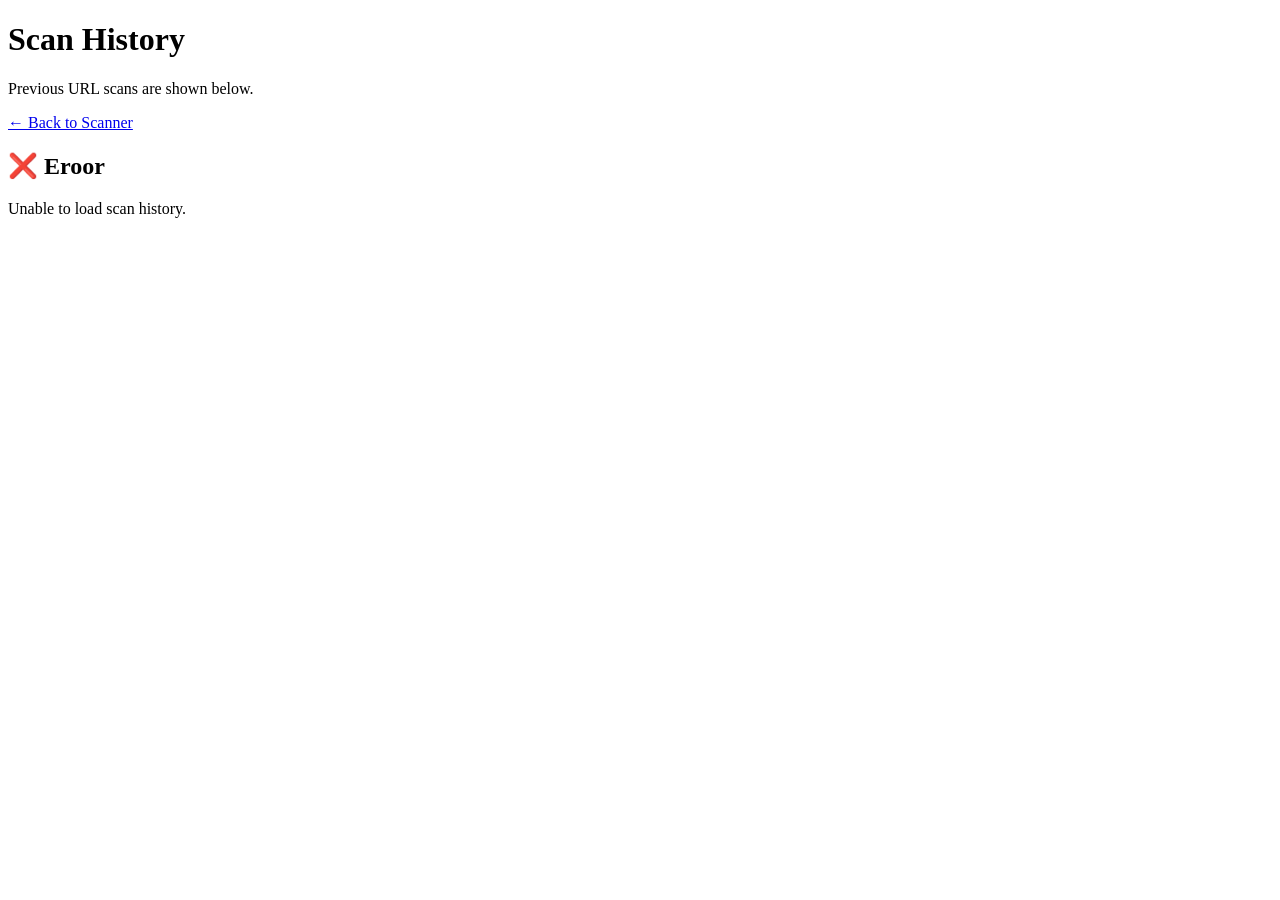
==== templates/history.html @ 33f0a8f9 "initial project setup" ====
<!DOCTYPE html>
<html lang="en">
<head>
    <meta charset="UTF-8">
    <meta name="viewport" content="width=device-width, initial-scale=1.0">
    <title>Scan History</title>

    <link rel="stylesheet" href="{{ url_for('static', filename='css/style.css') }}">
</head>

<body>

    <div class="container">
        <h1>Scan History</h1>
        <p class="description">Previous URL scans are shown below.</p>
        <a href="/" class="history-button">← Back to Scanner</a>

    
    <div id="historyContainer">
        <p>Loading history...</p>
    </div>
    </div>

    <script> 
        async function loadHistoey() {
            const container = document.getElementById("historyContainer");
            try {
                const response = await fetch("/history");
                const data = await response.json();

                if (data.length === 0) {
                    container.innerHTML = `
                        <div class = "result-card">
                            <h2>No scan history</h2>
                            <p>No URLs have been scanned yet.</p>
                        </div>
                    `;
                    return;
                }

                let historyHTML = "";

                data.forEach(item => { 
                    let warningsHTML = "";
                    if (item.warnings && item.warnings.length > 0) {
                        warningsHTML = `
                            <div class="warnings">
                                <h3> ⚠️ Warnings</h3>
                                <ul> ${item.warnings.map(warning => `<li> ${warning}</li>`).join("")}
                                </ul>
                            </div>
                        `;
                    }else{
                        warningsHTML = `
                            <div class="warnings">
                                <h3>✓ No major warnings detected</h3>
                            </div>
                        `;
                    }


                    historyHTML += `
                        <div classs = "result-card">
                            <h2>${item.result}</h2>

                            <div class="url-box">
                                <strong>URL:</strong>
                                <p>${item.url}</p>
                            </div>

                            <div class="risk-score">
                                <strong>Risk Score:</strong>
                                <span>${item.risk_score}/10</span>
                            </div>

                            <div class="risk-level">
                                <strong>Risk Level:</strong>
                                <span>${item.risk_level}</span>
                            </div>

                            ${warningsHTML}

                            <p style="margin-top:15px;">
                                <strong>Scan Time:</strong>
                                ${item.scan_time}
                            </p>
                        </div>
                    `;
                    
                });
                container.innerHTML = historyHTML;
            }catch (error) {
                container.innerHTML = `
                    <div class="result-card error-card">
                        <h2> ❌ Eroor</h2>
                        <p>Unable to load scan history.</p>
                    </div>  
                `;
                console.error(error);
            } 
        }
        loadHistoey();
    </script>

</body>
</html>
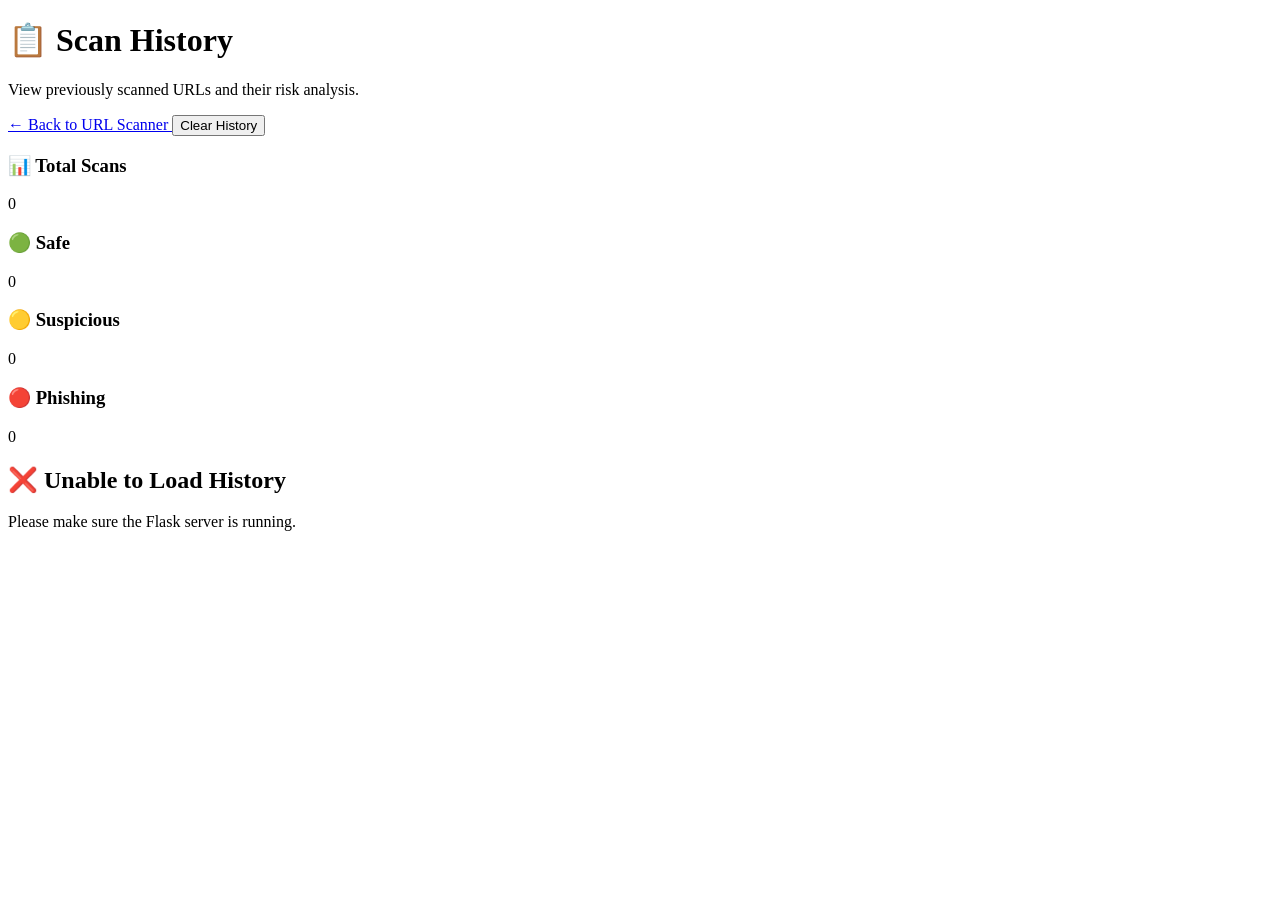
==== commit 3c65fccb: "Add detection details and scan history checks" ====
--- a/templates/history.html
+++ b/templates/history.html
@@ -3,104 +3,305 @@
 <head>
     <meta charset="UTF-8">
     <meta name="viewport" content="width=device-width, initial-scale=1.0">
-    <title>Scan History</title>
-
-    <link rel="stylesheet" href="{{ url_for('static', filename='css/style.css') }}">
+
+    <title>Scan History - Phishing URL Detection System</title>
+
+    <link rel="stylesheet"
+          href="{{ url_for('static', filename='css/style.css') }}">
 </head>
 
 <body>
 
-    <div class="container">
-        <h1>Scan History</h1>
-        <p class="description">Previous URL scans are shown below.</p>
-        <a href="/" class="history-button">← Back to Scanner</a>
-
-    
+<div class="container">
+
+    <h1>📋 Scan History</h1>
+
+    <p class="description">
+        View previously scanned URLs and their risk analysis.
+    </p>
+
+    <a href="/" class="history-button">
+        ← Back to URL Scanner
+    </a>
+
+    <button id="clearHistoryButton" class="clear-history-button">Clear History</button>
+
+    <div class="stats-container">
+
+    <div class="stat-card">
+        <h3>📊 Total Scans</h3>
+        <span id="totalScans">0</span>
+    </div>
+
+    <div class="stat-card safe-stat">
+        <h3>🟢 Safe</h3>
+        <span id="safeScans">0</span>
+    </div>
+
+    <div class="stat-card suspicious-stat">
+        <h3>🟡 Suspicious</h3>
+        <span id="suspiciousScans">0</span>
+    </div>
+
+    <div class="stat-card phishing-stat">
+        <h3>🔴 Phishing</h3>
+        <span id="phishingScans">0</span>
+    </div>
+
+</div>
+
     <div id="historyContainer">
-        <p>Loading history...</p>
-    </div>
-    </div>
-
-    <script> 
-        async function loadHistoey() {
-            const container = document.getElementById("historyContainer");
-            try {
-                const response = await fetch("/history");
-                const data = await response.json();
-
-                if (data.length === 0) {
-                    container.innerHTML = `
-                        <div class = "result-card">
-                            <h2>No scan history</h2>
-                            <p>No URLs have been scanned yet.</p>
+
+        <div class="result-card loading-card">
+            <h2>🔄 Loading History...</h2>
+            <p>Please wait.</p>
+        </div>
+
+    </div>
+
+</div>
+
+<script>
+
+async function loadHistory() {
+
+    const container = document.getElementById("historyContainer");
+
+    try {
+
+        const response = await fetch("/history");
+        const data = await response.json();
+
+        let safeCount = 0;
+        let suspiciousCount = 0;
+        let phishingCount = 0;
+
+        data.forEach(item => {
+
+            if (item.result === "Likely Safe") {
+                safeCount++;
+            }
+            else if (item.result === "Suspicious") {
+                suspiciousCount++;
+            }
+            else if (item.result === "Potentially Phishing") {
+                phishingCount++;
+            }
+
+        });
+
+        document.getElementById("totalScans").textContent = data.length;
+        document.getElementById("safeScans").textContent = safeCount;
+        document.getElementById("suspiciousScans").textContent = suspiciousCount;
+        document.getElementById("phishingScans").textContent = phishingCount;
+
+        if (data.length === 0) {
+
+            container.innerHTML = `
+                <div class="result-card">
+                    <h2>📭 No Scan History</h2>
+                    <p>No URLs have been scanned yet.</p>
+                </div>
+            `;
+
+            return;
+        }
+
+        let historyHTML = "";
+
+        data.forEach(item => {
+
+            let resultClass = "safe-card";
+            let icon = "🟢";
+
+            if (item.result === "Suspicious") {
+                resultClass = "warning-card";
+                icon = "🟡";
+            }
+            else if (item.result === "Potentially Phishing") {
+                resultClass = "danger-card";
+                icon = "🔴";
+            }
+
+            let checksHTML = "";
+
+            if (item.checks && Object.keys(item.checks).length > 0) {
+                checksHTML = `
+                <div class="warnings">
+                    <h3>🔎 Detection Details</h3>
+                    <ul>
+                        ${Object.entries(item.checks).map(([check, status]) => `
+                        <li>
+                            <strong>${check}:</strong>
+                            ${status === "Passed" ? "✅ Passed" : "❌ Failed"}
+                        </li>
+                        `).join("")}
+                    </ul>
+                </div>
+            `;
+            }
+
+            let warningsHTML = "";
+
+            if (item.warnings && item.warnings.length > 0) {
+
+                warningsHTML = `
+                    <div class="warnings">
+
+                        <h3>⚠️ Warnings</h3>
+
+                        <ul>
+                            ${item.warnings
+                                .map(warning => `<li>${warning}</li>`)
+                                .join("")}
+                        </ul>
+
+                    </div>
+                `;
+
+            } else {
+
+                warningsHTML = `
+                    <div class="warnings">
+                        <h3>✓ No major warnings detected</h3>
+                    </div>
+                `;
+            }
+
+            historyHTML += `
+
+                <div class="result-card ${resultClass}">
+
+                    <div class="result-header">
+
+                        <span class="result-icon">
+                            ${icon}
+                        </span>
+
+                        <div>
+
+                            <h2>${item.result}</h2>
+
+                            <p>
+                                URL analysis completed
+                            </p>
+
                         </div>
-                    `;
-                    return;
-                }
-
-                let historyHTML = "";
-
-                data.forEach(item => { 
-                    let warningsHTML = "";
-                    if (item.warnings && item.warnings.length > 0) {
-                        warningsHTML = `
-                            <div class="warnings">
-                                <h3> ⚠️ Warnings</h3>
-                                <ul> ${item.warnings.map(warning => `<li> ${warning}</li>`).join("")}
-                                </ul>
-                            </div>
-                        `;
-                    }else{
-                        warningsHTML = `
-                            <div class="warnings">
-                                <h3>✓ No major warnings detected</h3>
-                            </div>
-                        `;
-                    }
-
-
-                    historyHTML += `
-                        <div classs = "result-card">
-                            <h2>${item.result}</h2>
-
-                            <div class="url-box">
-                                <strong>URL:</strong>
-                                <p>${item.url}</p>
-                            </div>
-
-                            <div class="risk-score">
-                                <strong>Risk Score:</strong>
-                                <span>${item.risk_score}/10</span>
-                            </div>
-
-                            <div class="risk-level">
-                                <strong>Risk Level:</strong>
-                                <span>${item.risk_level}</span>
-                            </div>
-
-                            ${warningsHTML}
-
-                            <p style="margin-top:15px;">
-                                <strong>Scan Time:</strong>
-                                ${item.scan_time}
-                            </p>
-                        </div>
-                    `;
-                    
-                });
-                container.innerHTML = historyHTML;
-            }catch (error) {
-                container.innerHTML = `
-                    <div class="result-card error-card">
-                        <h2> ❌ Eroor</h2>
-                        <p>Unable to load scan history.</p>
-                    </div>  
-                `;
-                console.error(error);
-            } 
+
+                    </div>
+
+                    <div class="url-box">
+
+                        <strong>Scanned URL:</strong>
+
+                        <p>
+                            ${item.url}
+                        </p>
+
+                    </div>
+
+                    <div class="risk-score">
+
+                        <strong>Risk Score:</strong>
+
+                        <span>
+                            ${item.risk_score}/10
+                        </span>
+
+                    </div>
+
+                    <div class="risk-level">
+
+                        <strong>Risk Level:</strong>
+
+                        <span>
+                            ${item.risk_level}
+                        </span>
+
+                    </div>
+
+                    ${warningsHTML}
+                    ${checksHTML}
+
+                    <p style="margin-top: 15px;">
+
+                        <strong>Scan Time:</strong>
+
+                        ${item.scan_time}
+
+                    </p>
+
+                </div>
+            `;
+        });
+
+        container.innerHTML = historyHTML;
+
+    }
+
+    catch (error) {
+
+        console.error(error);
+
+        container.innerHTML = `
+
+            <div class="result-card error-card">
+
+                <h2>❌ Unable to Load History</h2>
+
+                <p>
+                    Please make sure the Flask server is running.
+                </p>
+
+            </div>
+
+        `;
+    }
+}
+
+document.getElementById("clearHistoryButton").addEventListener("click", async function () {
+
+    const confirmClear = confirm(
+        "Are you sure you want to clear all scan history?"
+    );
+
+    if (!confirmClear) {
+        return;
+    }
+
+    try {
+
+        const response = await fetch("/clear-history", {
+            method: "POST"
+        });
+
+        const data = await response.json();
+
+        if (data.status === "success") {
+
+            alert("History cleared successfully.");
+
+            loadHistory();
+
+        } else {
+
+            alert("Unable to clear history.");
+
         }
-        loadHistoey();
-    </script>
+
+    } catch (error) {
+
+        console.error(error);
+
+        alert("Something went wrong.");
+
+    }
+
+});
+
+loadHistory();
+
+</script>
 
 </body>
 </html>
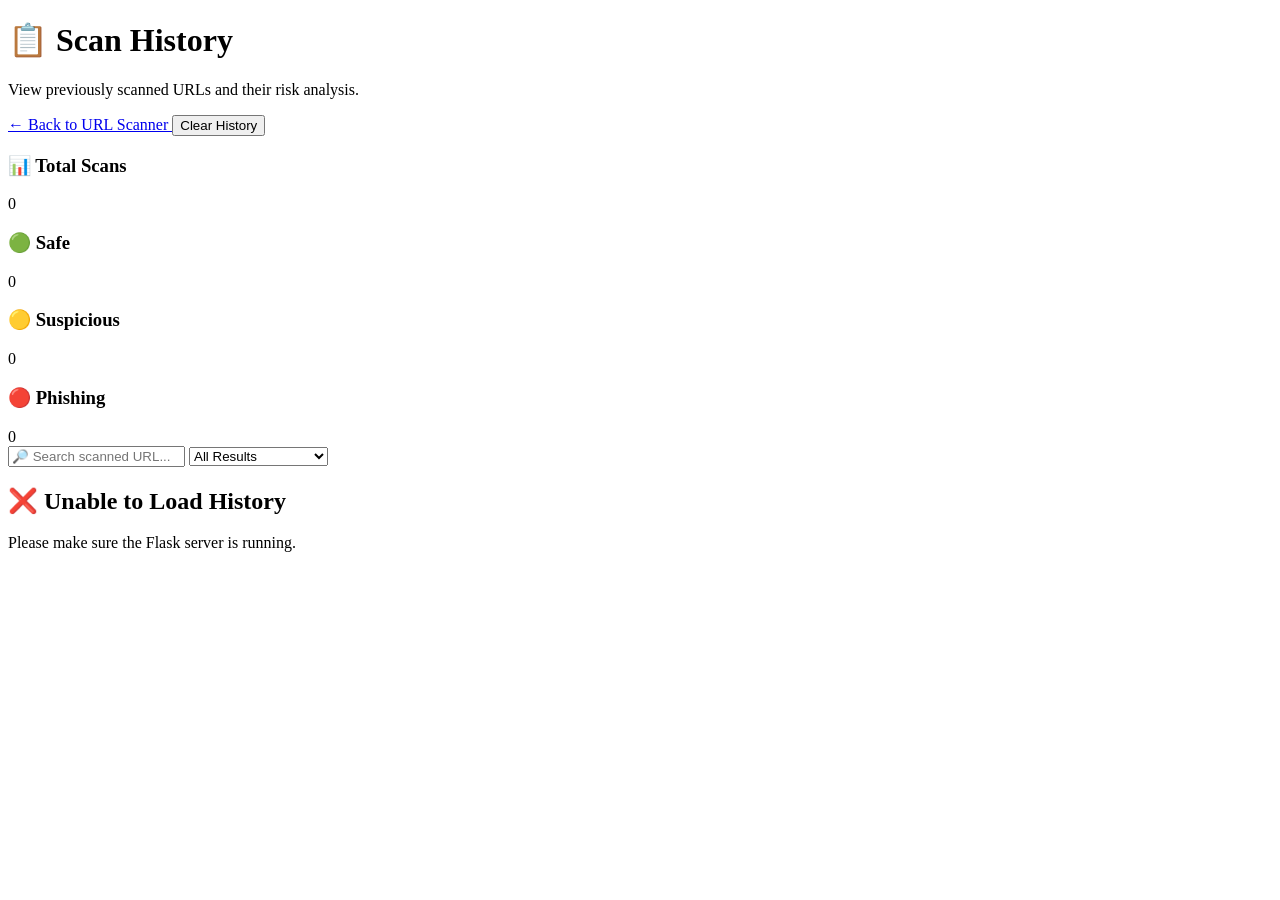
==== commit ed4c3955: "Add history search and result filters" ====
--- a/templates/history.html
+++ b/templates/history.html
@@ -50,6 +50,21 @@
 
 </div>
 
+    <div class="history-filter">
+    <input
+        type="text"
+        id="searchInput"
+        placeholder="🔎 Search scanned URL..."
+    >
+
+    <select id="filterResult">
+        <option value="All">All Results</option>
+        <option value="Likely Safe">Likely Safe</option>
+        <option value="Suspicious">Suspicious</option>
+        <option value="Potentially Phishing">Potentially Phishing</option>
+    </select>
+    </div>
+
     <div id="historyContainer">
 
         <div class="result-card loading-card">
@@ -63,6 +78,7 @@
 
 <script>
 
+let allHistoryData=[];
 async function loadHistory() {
 
     const container = document.getElementById("historyContainer");
@@ -71,6 +87,7 @@
 
         const response = await fetch("/history");
         const data = await response.json();
+        allHistoryData = data;
 
         let safeCount = 0;
         let suspiciousCount = 0;
@@ -170,7 +187,7 @@
 
             historyHTML += `
 
-                <div class="result-card ${resultClass}">
+                <div class="result-card history-card ${resultClass}">
 
                     <div class="result-header">
 
@@ -223,13 +240,10 @@
                     ${warningsHTML}
                     ${checksHTML}
 
-                    <p style="margin-top: 15px;">
-
-                        <strong>Scan Time:</strong>
-
-                        ${item.scan_time}
-
-                    </p>
+                    <div class="scan-time">
+                        <strong>🕒 Scan Time:</strong>
+                            ${item.scan_time}
+                    </div>
 
                 </div>
             `;
@@ -259,6 +273,112 @@
     }
 }
 
+function displayHistory(data) {
+    const container = document.getElementById("historyContainer");
+
+    if (data.length === 0) {
+        container.innerHTML = `
+            <div class="result-card">
+                <h2>📭 No Matching History</h2>
+                <p>No scan records match your search or filter.</p>
+            </div>
+        `;
+        return;
+    }
+
+    let historyHTML = "";
+
+    data.forEach(item => {
+        let resultClass = "safe-card";
+        let icon = "🟢";
+
+        if (item.result === "Suspicious") {
+            resultClass = "warning-card";
+            icon = "🟡";
+        } else if (item.result === "Potentially Phishing") {
+            resultClass = "danger-card";
+            icon = "🔴";
+        }
+
+        let checksHTML = "";
+
+        if (item.checks && Object.keys(item.checks).length > 0) {
+            checksHTML = `
+                <div class="warnings">
+                    <h3>🔎 Detection Details</h3>
+                    <ul>
+                        ${Object.entries(item.checks).map(([check, status]) => `
+                            <li>
+                                <strong>${check}:</strong>
+                                ${status === "Passed" ? "✅ Passed" : "❌ Failed"}
+                            </li>
+                        `).join("")}
+                    </ul>
+                </div>
+            `;
+        }
+
+        let warningsHTML = "";
+
+        if (item.warnings && item.warnings.length > 0) {
+            warningsHTML = `
+                <div class="warnings">
+                    <h3>⚠️ Warnings</h3>
+                    <ul>
+                        ${item.warnings.map(warning => `<li>${warning}</li>`).join("")}
+                    </ul>
+                </div>
+            `;
+        } else {
+            warningsHTML = `
+                <div class="warnings">
+                    <h3>✓ No major warnings detected</h3>
+                </div>
+            `;
+        }
+
+        historyHTML += `
+            <div class="result-card history-card ${resultClass}">
+
+                <div class="result-header">
+                    <span class="result-icon">${icon}</span>
+
+                    <div>
+                        <h2>${item.result}</h2>
+                        <p>URL analysis completed</p>
+                    </div>
+                </div>
+
+                <div class="url-box">
+                    <strong>Scanned URL:</strong>
+                    <p>${item.url}</p>
+                </div>
+
+                <div class="risk-score">
+                    <strong>Risk Score:</strong>
+                    <span>${item.risk_score}/10</span>
+                </div>
+
+                <div class="risk-level">
+                    <strong>Risk Level:</strong>
+                    <span>${item.risk_level}</span>
+                </div>
+
+                ${warningsHTML}
+                ${checksHTML}
+
+                <div class="scan-time">
+                    <strong>🕒 Scan Time:</strong>
+                    ${item.scan_time}
+                </div>
+
+            </div>
+        `;
+    });
+
+    container.innerHTML = historyHTML;
+}
+
 document.getElementById("clearHistoryButton").addEventListener("click", async function () {
 
     const confirmClear = confirm(
@@ -299,6 +419,29 @@
 
 });
 
+document.getElementById("searchInput").addEventListener("input", function () {
+    console.log("SEARCH WORKING");
+    applyFilters();
+});
+document.getElementById("filterResult").addEventListener("change", applyFilters);
+
+function applyFilters() {
+    const searchText = document.getElementById("searchInput").value.toLowerCase();
+    const selectedResult = document.getElementById("filterResult").value;
+
+    const filteredData = allHistoryData.filter(item => {
+        const matchesSearch = item.url.toLowerCase().includes(searchText);
+
+        const matchesResult =
+            selectedResult === "All" ||
+            item.result === selectedResult;
+
+        return matchesSearch && matchesResult;
+    });
+
+    displayHistory(filteredData);
+}
+
 loadHistory();
 
 </script>
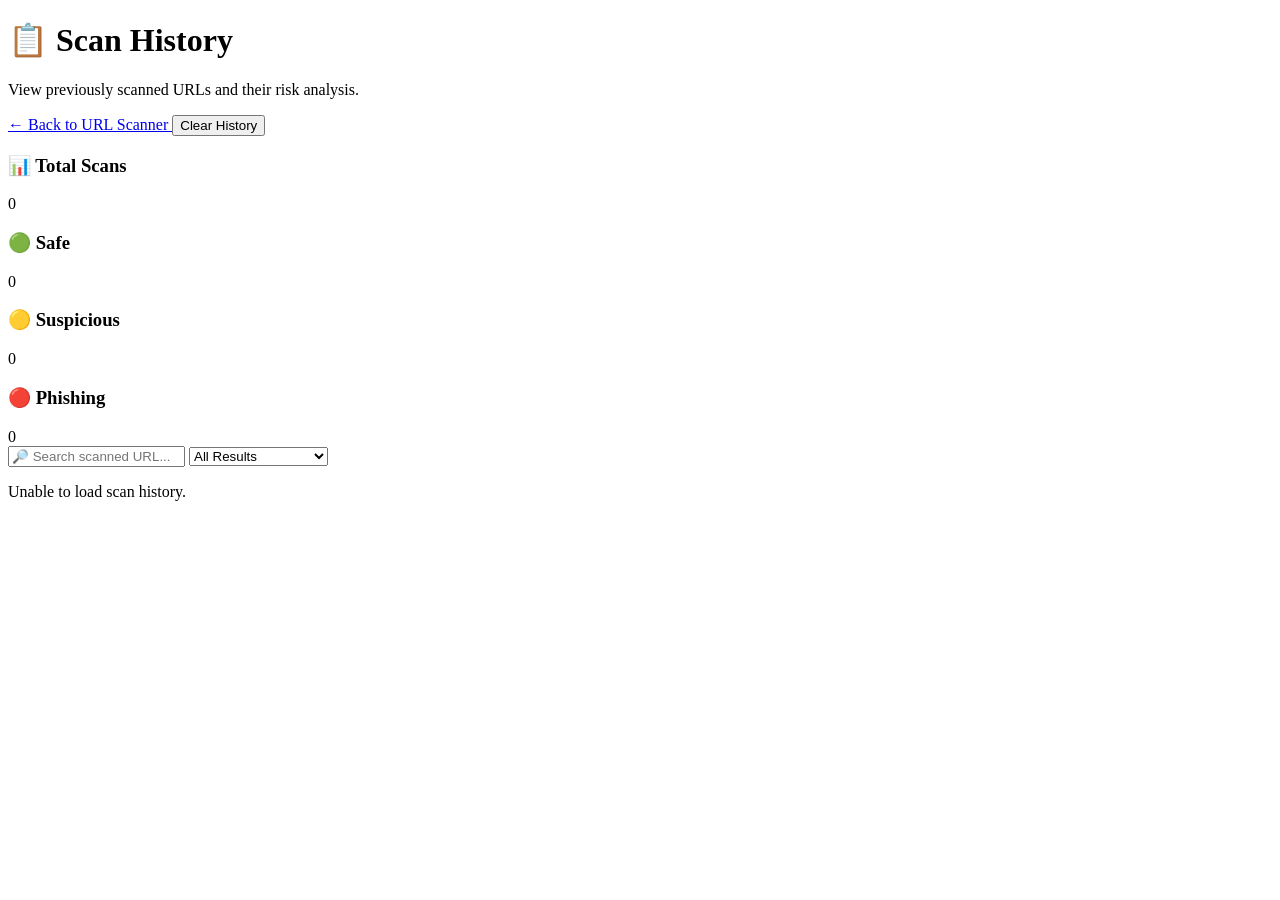
==== commit 85e7bd27: "Add V6 phishing detection system" ====
--- a/templates/history.html
+++ b/templates/history.html
@@ -80,269 +80,148 @@
 
 let allHistoryData=[];
 async function loadHistory() {
-
     const container = document.getElementById("historyContainer");
 
     try {
-
         const response = await fetch("/history");
-        const data = await response.json();
-        allHistoryData = data;
+        if (!response.ok) throw new Error("History loading failed");
+
+        allHistoryData = await response.json();
 
         let safeCount = 0;
         let suspiciousCount = 0;
         let phishingCount = 0;
 
-        data.forEach(item => {
-
-            if (item.result === "Likely Safe") {
-                safeCount++;
-            }
-            else if (item.result === "Suspicious") {
-                suspiciousCount++;
-            }
-            else if (item.result === "Potentially Phishing") {
-                phishingCount++;
-            }
-
+        allHistoryData.forEach(item => {
+            const result = String(item.result || "").trim().toLowerCase();
+
+            if (result === "likely safe") safeCount++;
+            else if (result === "suspicious") suspiciousCount++;
+            else if (result === "potential phishing" || result === "potentially phishing") phishingCount++;
         });
 
-        document.getElementById("totalScans").textContent = data.length;
+        document.getElementById("totalScans").textContent = allHistoryData.length;
         document.getElementById("safeScans").textContent = safeCount;
         document.getElementById("suspiciousScans").textContent = suspiciousCount;
         document.getElementById("phishingScans").textContent = phishingCount;
 
-        if (data.length === 0) {
-
-            container.innerHTML = `
-                <div class="result-card">
-                    <h2>📭 No Scan History</h2>
-                    <p>No URLs have been scanned yet.</p>
-                </div>
-            `;
-
-            return;
-        }
-
-        let historyHTML = "";
-
-        data.forEach(item => {
-
-            let resultClass = "safe-card";
-            let icon = "🟢";
-
-            if (item.result === "Suspicious") {
-                resultClass = "warning-card";
-                icon = "🟡";
-            }
-            else if (item.result === "Potentially Phishing") {
-                resultClass = "danger-card";
-                icon = "🔴";
-            }
-
-            let checksHTML = "";
-
-            if (item.checks && Object.keys(item.checks).length > 0) {
-                checksHTML = `
-                <div class="warnings">
-                    <h3>🔎 Detection Details</h3>
-                    <ul>
-                        ${Object.entries(item.checks).map(([check, status]) => `
-                        <li>
-                            <strong>${check}:</strong>
-                            ${status === "Passed" ? "✅ Passed" : "❌ Failed"}
-                        </li>
-                        `).join("")}
-                    </ul>
-                </div>
-            `;
-            }
-
-            let warningsHTML = "";
-
-            if (item.warnings && item.warnings.length > 0) {
-
-                warningsHTML = `
-                    <div class="warnings">
-
-                        <h3>⚠️ Warnings</h3>
-
-                        <ul>
-                            ${item.warnings
-                                .map(warning => `<li>${warning}</li>`)
-                                .join("")}
-                        </ul>
-
-                    </div>
-                `;
-
-            } else {
-
-                warningsHTML = `
-                    <div class="warnings">
-                        <h3>✓ No major warnings detected</h3>
-                    </div>
-                `;
-            }
-
-            historyHTML += `
-
-                <div class="result-card history-card ${resultClass}">
-
-                    <div class="result-header">
-
-                        <span class="result-icon">
-                            ${icon}
-                        </span>
-
-                        <div>
-
-                            <h2>${item.result}</h2>
-
-                            <p>
-                                URL analysis completed
-                            </p>
-
-                        </div>
-
-                    </div>
-
-                    <div class="url-box">
-
-                        <strong>Scanned URL:</strong>
-
-                        <p>
-                            ${item.url}
-                        </p>
-
-                    </div>
-
-                    <div class="risk-score">
-
-                        <strong>Risk Score:</strong>
-
-                        <span>
-                            ${item.risk_score}/10
-                        </span>
-
-                    </div>
-
-                    <div class="risk-level">
-
-                        <strong>Risk Level:</strong>
-
-                        <span>
-                            ${item.risk_level}
-                        </span>
-
-                    </div>
-
-                    ${warningsHTML}
-                    ${checksHTML}
-
-                    <div class="scan-time">
-                        <strong>🕒 Scan Time:</strong>
-                            ${item.scan_time}
-                    </div>
-
-                </div>
-            `;
-        });
-
-        container.innerHTML = historyHTML;
-
-    }
-
-    catch (error) {
-
+        displayHistory(allHistoryData);
+
+    } catch (error) {
         console.error(error);
-
-        container.innerHTML = `
-
-            <div class="result-card error-card">
-
-                <h2>❌ Unable to Load History</h2>
-
-                <p>
-                    Please make sure the Flask server is running.
-                </p>
-
-            </div>
-
-        `;
+        container.innerHTML = "<p>Unable to load scan history.</p>";
     }
 }
 
 function displayHistory(data) {
     const container = document.getElementById("historyContainer");
 
-    if (data.length === 0) {
+    if (!data || data.length === 0) {
         container.innerHTML = `
             <div class="result-card">
                 <h2>📭 No Matching History</h2>
                 <p>No scan records match your search or filter.</p>
-            </div>
-        `;
+            </div>`;
         return;
     }
 
     let historyHTML = "";
 
     data.forEach(item => {
+        const result = String(item.result || "").trim().toLowerCase();
+
         let resultClass = "safe-card";
         let icon = "🟢";
 
-        if (item.result === "Suspicious") {
+        if (result === "suspicious") {
             resultClass = "warning-card";
             icon = "🟡";
-        } else if (item.result === "Potentially Phishing") {
+        } else if (
+            result === "potential phishing" ||
+            result === "potentially phishing"
+        ) {
             resultClass = "danger-card";
             icon = "🔴";
         }
 
         let checksHTML = "";
 
+        // VirusTotal Reputation Section
+        let virustotalHTML = "";
+
+        const vt = item.virustotal;
+
+        if (vt && vt.status === "success") {
+            virustotalHTML = `
+                <div class="warnings">
+                    <h3>🛡️ VirusTotal Reputation</h3>
+                    <ul>
+                        <li>🔴 Malicious: ${vt.malicious ?? 0}</li>
+                        <li>🟡 Suspicious: ${vt.suspicious ?? 0}</li>
+                        <li>🟢 Harmless: ${vt.harmless ?? 0}</li>
+                        <li>⚪ Undetected: ${vt.undetected ?? 0}</li>
+                    </ul>
+                </div>`;
+        } else {
+            virustotalHTML = `
+                <div class="warnings">
+                    <h3>🛡️ VirusTotal Reputation</h3>
+                    <p>${vt?.message || "VirusTotal result unavailable."}</p>
+                </div>`;
+        }
+
         if (item.checks && Object.keys(item.checks).length > 0) {
             checksHTML = `
                 <div class="warnings">
                     <h3>🔎 Detection Details</h3>
                     <ul>
-                        ${Object.entries(item.checks).map(([check, status]) => `
-                            <li>
-                                <strong>${check}:</strong>
-                                ${status === "Passed" ? "✅ Passed" : "❌ Failed"}
-                            </li>
-                        `).join("")}
+                        ${Object.entries(item.checks).map(([check, value]) => {
+                            const status = typeof value === "object" && value !== null
+                                ? value.status
+                                : value;
+
+                            const details = typeof value === "object" && value !== null
+                                ? value.details
+                                : "";
+
+                            let checkIcon = "ℹ️";
+
+                            if (["Passed", "Enabled", "Not Detected"].includes(status)) {
+                                checkIcon = "✅";
+                            } else if (
+                                ["Warning", "Unavailable", "Failed", "Not Enabled"].includes(status)
+                            ) {
+                                checkIcon = "⚠️";
+                            }
+
+                            return `
+                                <li>
+                                    <strong>${check}:</strong>
+                                    ${checkIcon} ${status || "Unknown"}
+                                    ${details ? `<br><small>${details}</small>` : ""}
+                                </li>`;
+                        }).join("")}
                     </ul>
-                </div>
-            `;
+                </div>`;
         }
 
-        let warningsHTML = "";
-
-        if (item.warnings && item.warnings.length > 0) {
-            warningsHTML = `
+        const warningsHTML = item.warnings && item.warnings.length > 0
+            ? `
                 <div class="warnings">
                     <h3>⚠️ Warnings</h3>
                     <ul>
                         ${item.warnings.map(warning => `<li>${warning}</li>`).join("")}
                     </ul>
-                </div>
-            `;
-        } else {
-            warningsHTML = `
+                </div>`
+            : `
                 <div class="warnings">
                     <h3>✓ No major warnings detected</h3>
-                </div>
-            `;
-        }
+                </div>`;
 
         historyHTML += `
             <div class="result-card history-card ${resultClass}">
-
                 <div class="result-header">
                     <span class="result-icon">${icon}</span>
-
                     <div>
                         <h2>${item.result}</h2>
                         <p>URL analysis completed</p>
@@ -365,15 +244,14 @@
                 </div>
 
                 ${warningsHTML}
+                ${virustotalHTML}
                 ${checksHTML}
 
                 <div class="scan-time">
                     <strong>🕒 Scan Time:</strong>
                     ${item.scan_time}
                 </div>
-
-            </div>
-        `;
+            </div>`;
     });
 
     container.innerHTML = historyHTML;
